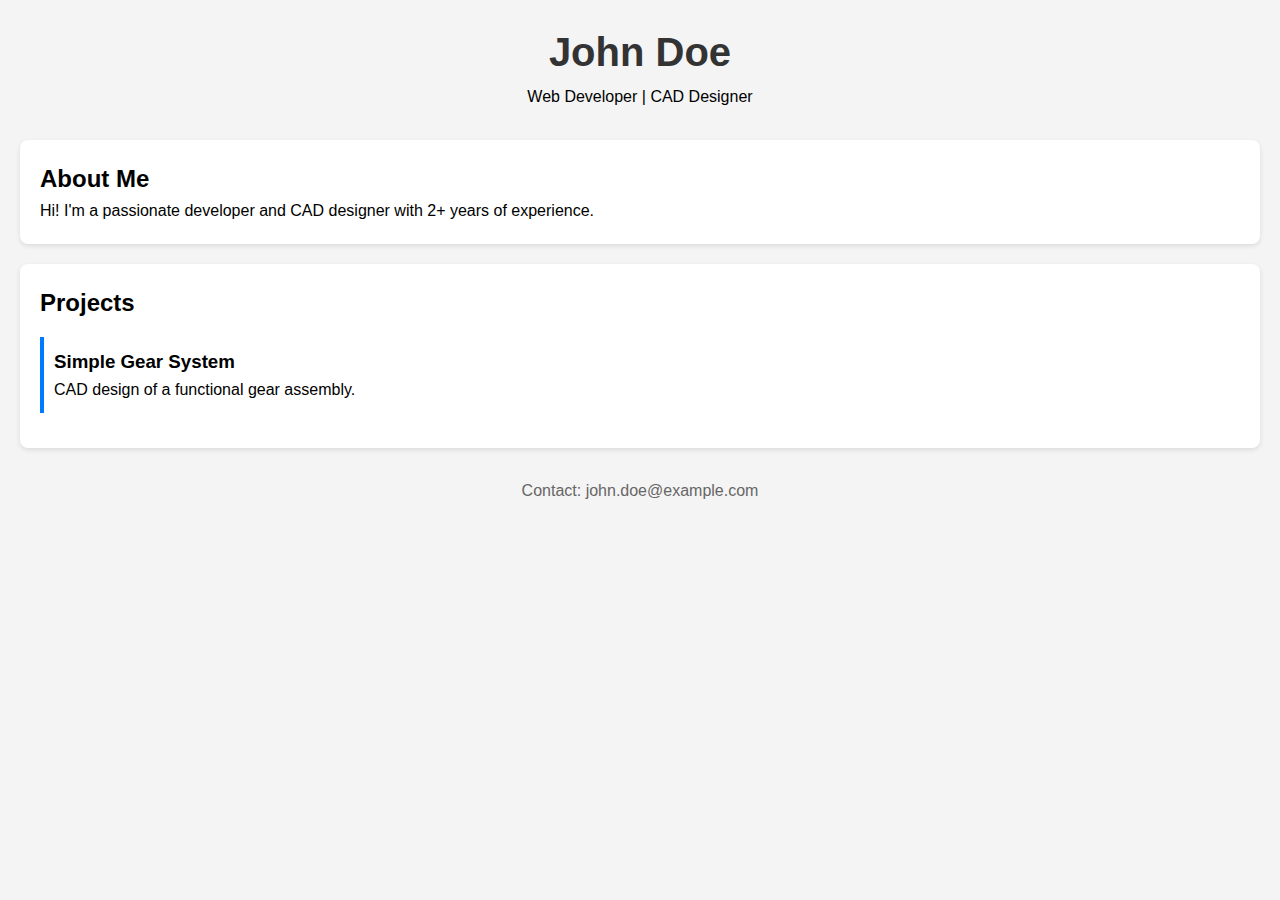
==== index.html @ dc807163 "Pindahkan file ke root folder" ====
<!DOCTYPE html>
<html lang="en">
<head>
    <meta charset="UTF-8">
    <meta name="viewport" content="width=device-width, initial-scale=1.0">
    <title>Your Portfolio</title>
    <link rel="stylesheet" href="style.css">
</head>
<body>
    <header>
        <h1>John Doe</h1>
        <p>Web Developer | CAD Designer</p>
    </header>

    <section id="about">
        <h2>About Me</h2>
        <p>Hi! I'm a passionate developer and CAD designer with 2+ years of experience.</p>
    </section>

    <section id="projects">
        <h2>Projects</h2>
        <div class="project">
            <h3>Simple Gear System</h3>
            <p>CAD design of a functional gear assembly.</p>
        </div>
    </section>

    <footer>
        <p>Contact: john.doe@example.com</p>
    </footer>
</body>
</html>
---- style.css ----
* {
    margin: 0;
    padding: 0;
    box-sizing: border-box;
}

body {
    font-family: Arial, sans-serif;
    line-height: 1.6;
    padding: 20px;
    background-color: #f4f4f4;
}

header {
    text-align: center;
    margin-bottom: 30px;
}

h1 {
    color: #333;
    font-size: 2.5em;
}

#about, #projects {
    background: white;
    padding: 20px;
    margin: 20px 0;
    border-radius: 8px;
    box-shadow: 0 2px 5px rgba(0,0,0,0.1);
}

.project {
    margin: 15px 0;
    padding: 10px;
    border-left: 4px solid #007bff;
}

footer {
    text-align: center;
    margin-top: 30px;
    color: #666;
}

/* Responsive Design */
@media (max-width: 600px) {
    body {
        padding: 10px;
    }
    h1 {
        font-size: 2em;
    }
}
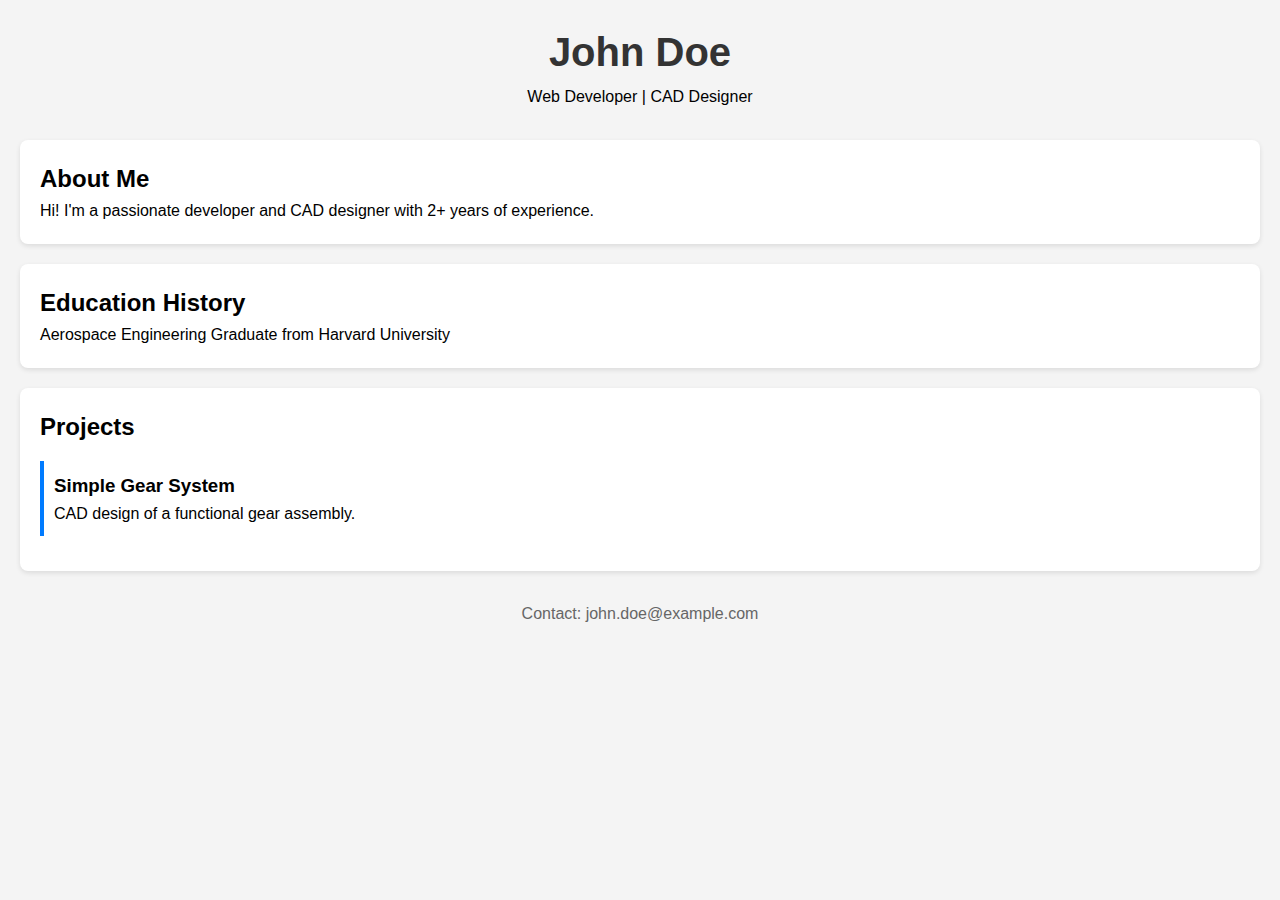
==== commit 8b41862f: "tambahan text box" ====
--- a/index.html
+++ b/index.html
@@ -17,6 +17,11 @@
         <p>Hi! I'm a passionate developer and CAD designer with 2+ years of experience.</p>
     </section>
 
+    <section id="about">
+        <h2>Education History</h2>
+        <p>Aerospace Engineering Graduate from Harvard University</p>
+    </section>
+
     <section id="projects">
         <h2>Projects</h2>
         <div class="project">
--- a/style.css
+++ b/style.css
@@ -41,7 +41,7 @@
     color: #666;
 }
 
-/* Responsive Design */
+
 @media (max-width: 600px) {
     body {
         padding: 10px;
